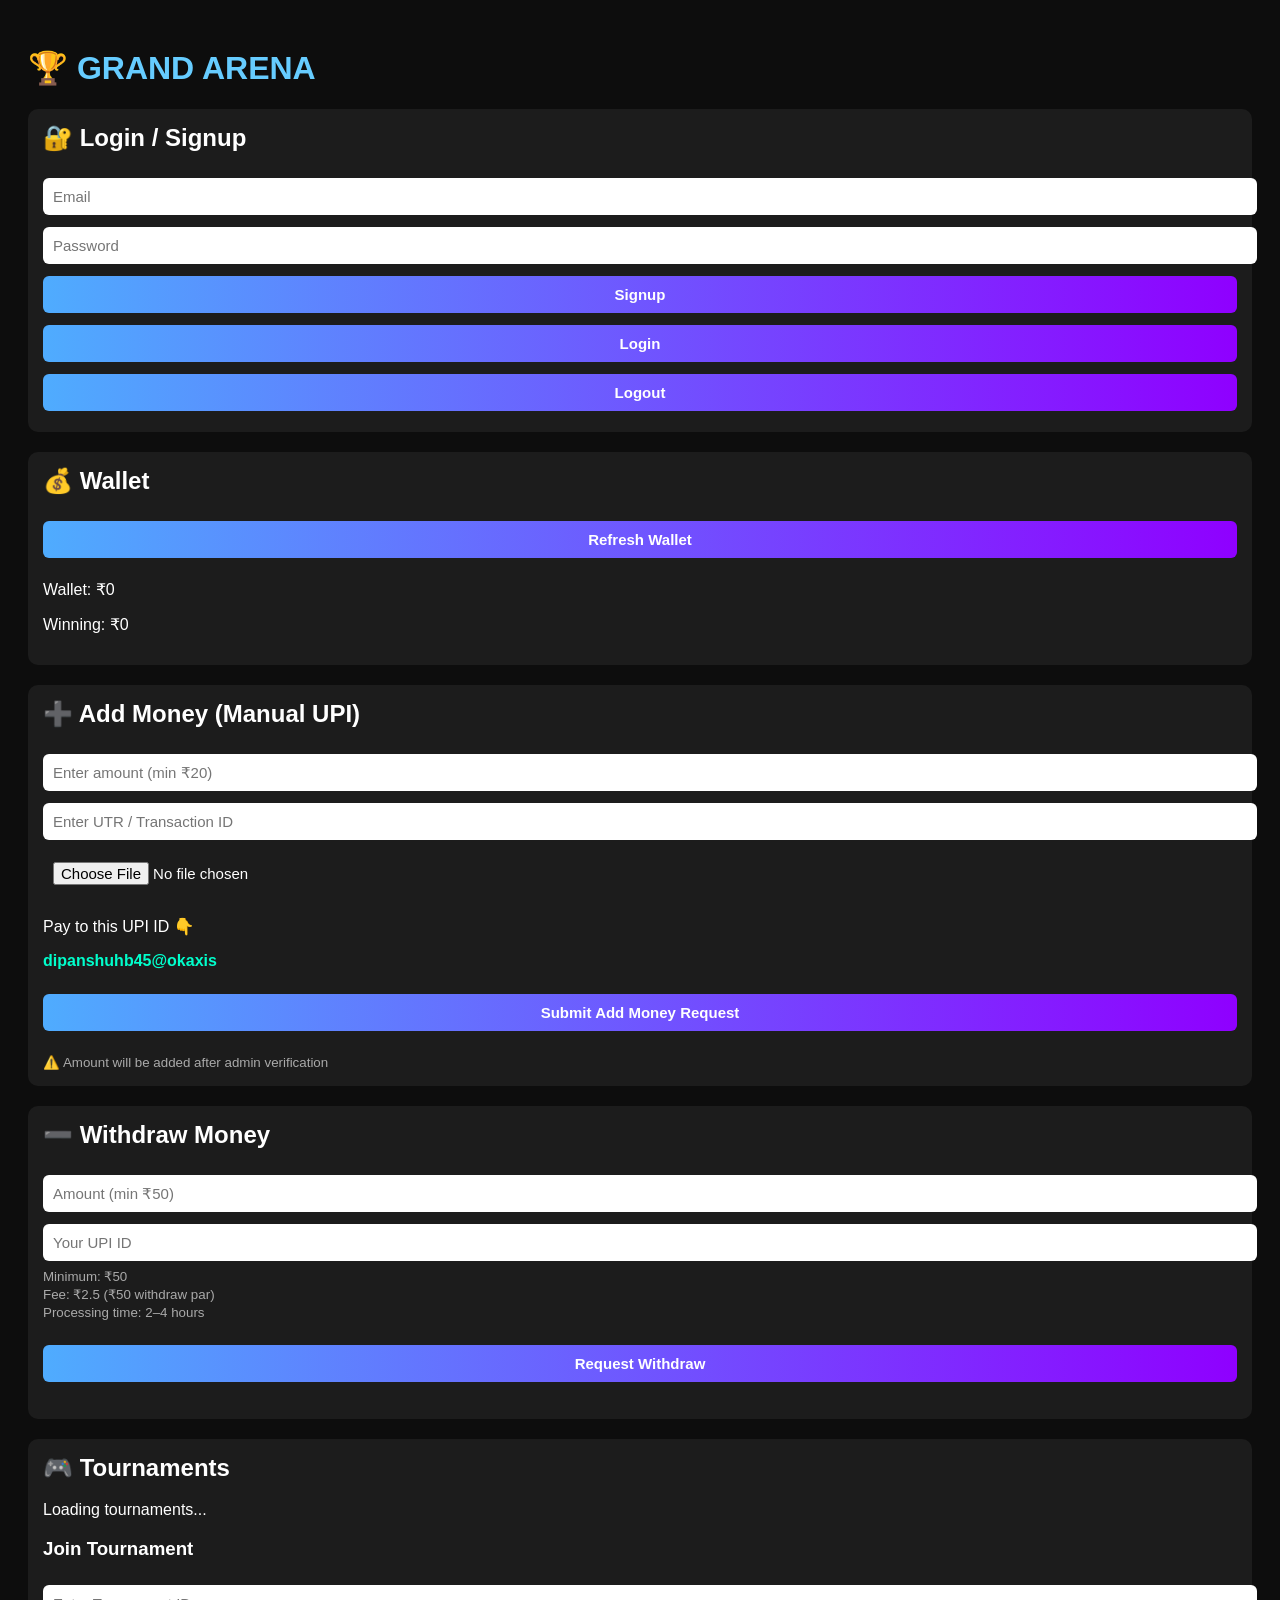
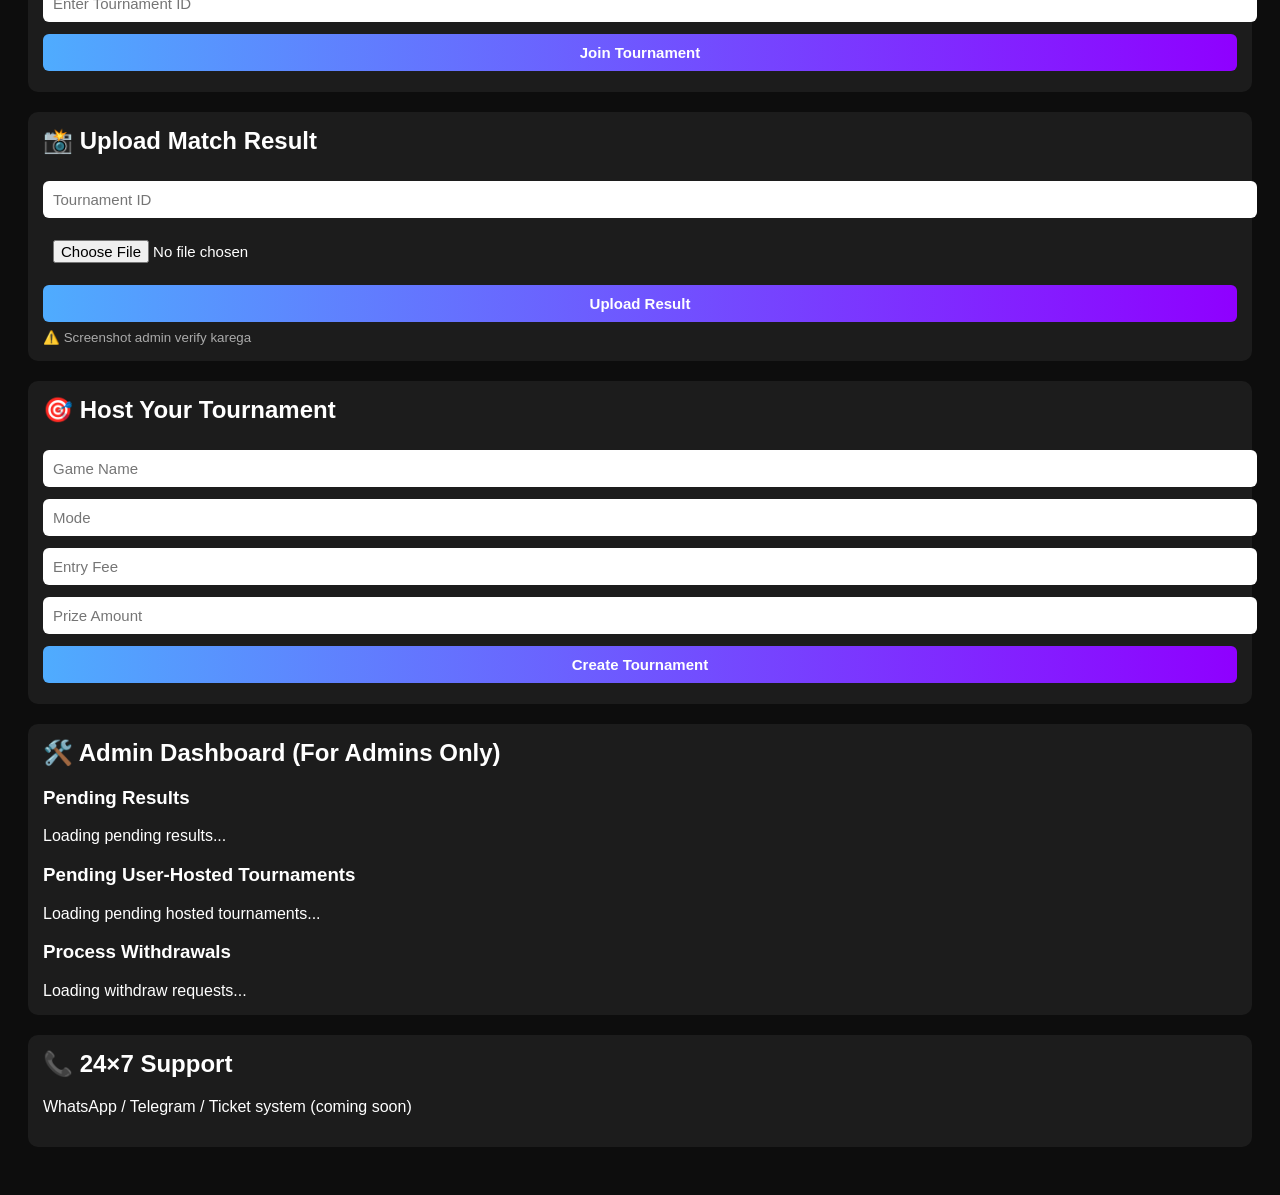
==== index.html @ b09b50f3 "Add files via upload" ====
<!DOCTYPE html>
<html lang="en">
<head>
  <meta charset="UTF-8" />
  <title>🏆 Grand Arena</title>
  <meta name="viewport" content="width=device-width, initial-scale=1.0" />

  <style>
    body {
      background:#0d0d0d;
      color:#fff;
      font-family: Arial, sans-serif;
      padding:20px;
    }
    h1 { color:#6cf; }
    h2 { margin-top:0; }
    input, button {
      width:100%;
      padding:10px;
      margin:6px 0;
      border-radius:6px;
      border:none;
      font-size:15px;
    }
    button {
      background: linear-gradient(90deg,#4facfe,#8f00ff);
      color:#fff;
      font-weight:bold;
      cursor:pointer;
    }
    button[disabled] {
      opacity:0.6;
      cursor:not-allowed;
    }
    .card {
      background:#1c1c1c;
      padding:15px;
      border-radius:10px;
      margin-bottom:20px;
    }
    small { color:#aaa; }
    b { color:#00ffcc; }
    .room {
      background:#111;
      padding:10px;
      border-radius:8px;
      margin-top:10px;
      border:1px solid #333;
    }
  </style>
</head>

<body>

<h1>🏆 GRAND ARENA</h1>

<!-- ================= AUTH ================= -->
<div class="card">
  <h2>🔐 Login / Signup</h2>
  <input id="email" type="email" placeholder="Email" />
  <input id="password" type="password" placeholder="Password" />
  <button onclick="signup()">Signup</button>
  <button onclick="login()">Login</button>
  <button onclick="logout()">Logout</button>
</div>

<!-- ================= WALLET ================= -->
<div class="card">
  <h2>💰 Wallet</h2>
  <button onclick="getWallet()">Refresh Wallet</button>
  <p id="wallet">Wallet: ₹0</p>
  <p id="win">Winning: ₹0</p>
</div>

<!-- ================= ADD MONEY ================= -->
<div class="card">
  <h2>➕ Add Money (Manual UPI)</h2>
  <input id="addAmount" type="number" placeholder="Enter amount (min ₹20)" />
  <input id="utr" placeholder="Enter UTR / Transaction ID" />
  <input id="screenshot" type="file" />
  <p>Pay to this UPI ID 👇</p>
  <b>dipanshuhb45@okaxis</b>
  <br><br>
  <button onclick="submitAddMoney()">Submit Add Money Request</button>
  <p id="addMoneyStatus"></p>
  <small>⚠️ Amount will be added after admin verification</small>
</div>

<!-- ================= WITHDRAW ================= -->
<div class="card">
  <h2>➖ Withdraw Money</h2>
  <input id="withdrawAmount" type="number" placeholder="Amount (min ₹50)" />
  <input id="withdrawUpi" placeholder="Your UPI ID" />
  <small>
    Minimum: ₹50 <br>
    Fee: ₹2.5 (₹50 withdraw par) <br>
    Processing time: 2–4 hours
  </small>
  <br><br>
  <button onclick="requestWithdraw()">Request Withdraw</button>
  <p id="withdrawStatus"></p>
</div>

<!-- ================= TOURNAMENTS ================= -->
<div class="card">
  <h2>🎮 Tournaments</h2>
  <div id="tournamentList">Loading tournaments...</div>
  <h3>Join Tournament</h3>
  <input type="text" id="tournamentIdInput" placeholder="Enter Tournament ID">
  <button id="joinBtn">Join Tournament</button>
</div>

<!-- ================= RESULT UPLOAD ================= -->
<div class="card">
  <h2>📸 Upload Match Result</h2>
  <input id="resultTournamentId" placeholder="Tournament ID" />
  <input id="resultScreenshot" type="file" />
  <button onclick="uploadResult()">Upload Result</button>
  <small>⚠️ Screenshot admin verify karega</small>
</div>

<!-- ================= USER HOSTED TOURNAMENT ================= -->
<div class="card">
  <h2>🎯 Host Your Tournament</h2>
  <input type="text" id="hostGame" placeholder="Game Name">
  <input type="text" id="hostMode" placeholder="Mode">
  <input type="number" id="hostEntryFee" placeholder="Entry Fee">
  <input type="number" id="hostPrize" placeholder="Prize Amount">
  <button id="hostBtn">Create Tournament</button>
</div>

<!-- ================= ADMIN ================= -->
<div class="card">
  <h2>🛠️ Admin Dashboard (For Admins Only)</h2>
  <h3>Pending Results</h3>
  <div id="pendingResults">Loading pending results...</div>

  <h3>Pending User-Hosted Tournaments</h3>
  <div id="pendingHosted">Loading pending hosted tournaments...</div>

  <h3>Process Withdrawals</h3>
  <div id="withdrawRequests">Loading withdraw requests...</div>
</div>

<!-- ================= SUPPORT ================= -->
<div class="card">
  <h2>📞 24×7 Support</h2>
  <p>WhatsApp / Telegram / Ticket system (coming soon)</p>
</div>

<script type="module" src="app.js"></script>
</body>
</html>
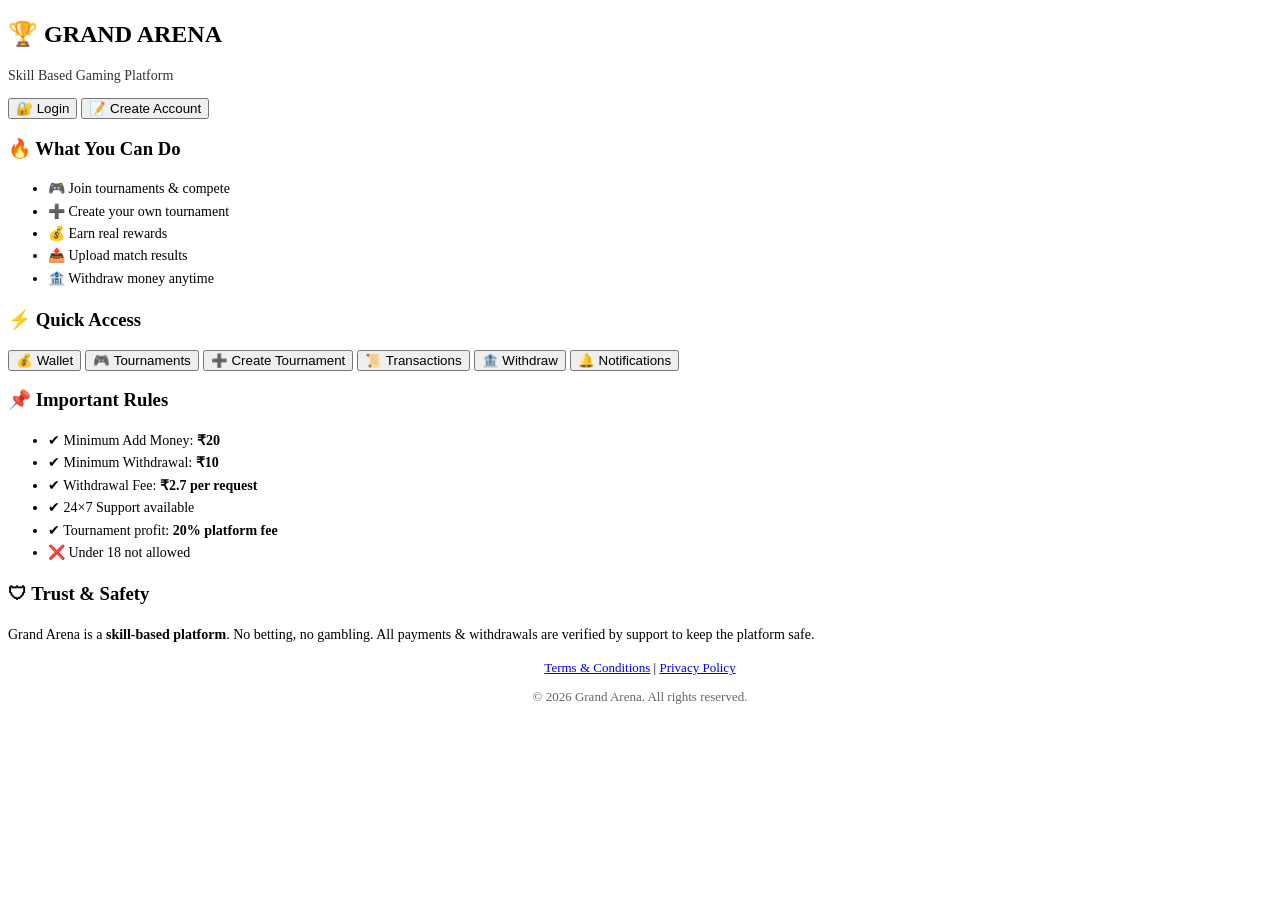
==== commit 8c40223a: "Add files via upload" ====
--- a/index.html
+++ b/index.html
@@ -1,153 +1,92 @@
 <!DOCTYPE html>
 <html lang="en">
 <head>
-  <meta charset="UTF-8" />
-  <title>🏆 Grand Arena</title>
-  <meta name="viewport" content="width=device-width, initial-scale=1.0" />
+  <meta charset="UTF-8">
+  <title>Grand Arena | Skill Based Gaming Platform</title>
+  <meta name="viewport" content="width=device-width, initial-scale=1">
 
-  <style>
-    body {
-      background:#0d0d0d;
-      color:#fff;
-      font-family: Arial, sans-serif;
-      padding:20px;
-    }
-    h1 { color:#6cf; }
-    h2 { margin-top:0; }
-    input, button {
-      width:100%;
-      padding:10px;
-      margin:6px 0;
-      border-radius:6px;
-      border:none;
-      font-size:15px;
-    }
-    button {
-      background: linear-gradient(90deg,#4facfe,#8f00ff);
-      color:#fff;
-      font-weight:bold;
-      cursor:pointer;
-    }
-    button[disabled] {
-      opacity:0.6;
-      cursor:not-allowed;
-    }
-    .card {
-      background:#1c1c1c;
-      padding:15px;
-      border-radius:10px;
-      margin-bottom:20px;
-    }
-    small { color:#aaa; }
-    b { color:#00ffcc; }
-    .room {
-      background:#111;
-      padding:10px;
-      border-radius:8px;
-      margin-top:10px;
-      border:1px solid #333;
-    }
-  </style>
+  <!-- SEO BASIC -->
+  <meta name="description" content="Grand Arena is a skill-based gaming platform. Create tournaments, join matches, earn real rewards. Minimum add ₹20, withdraw from ₹10 only.">
+  <meta name="keywords" content="Grand Arena, esports, skill based game, tournament, earn money gaming">
+  <meta name="author" content="Grand Arena">
+
+  <link rel="stylesheet" href="css/style.css">
 </head>
-
 <body>
 
-<h1>🏆 GRAND ARENA</h1>
+  <!-- HEADER -->
+  <div class="header">
+    <h2>🏆 GRAND ARENA</h2>
+    <p style="font-size:14px;opacity:0.8">Skill Based Gaming Platform</p>
+  </div>
 
-<!-- ================= AUTH ================= -->
-<div class="card">
-  <h2>🔐 Login / Signup</h2>
-  <input id="email" type="email" placeholder="Email" />
-  <input id="password" type="password" placeholder="Password" />
-  <button onclick="signup()">Signup</button>
-  <button onclick="login()">Login</button>
-  <button onclick="logout()">Logout</button>
-</div>
+  <!-- MAIN -->
+  <div class="container">
 
-<!-- ================= WALLET ================= -->
-<div class="card">
-  <h2>💰 Wallet</h2>
-  <button onclick="getWallet()">Refresh Wallet</button>
-  <p id="wallet">Wallet: ₹0</p>
-  <p id="win">Winning: ₹0</p>
-</div>
+    <!-- USER ACTIONS -->
+    <div class="card">
+      <button onclick="location.href='login.html'">🔐 Login</button>
+      <button onclick="location.href='signup.html'">📝 Create Account</button>
+    </div>
 
-<!-- ================= ADD MONEY ================= -->
-<div class="card">
-  <h2>➕ Add Money (Manual UPI)</h2>
-  <input id="addAmount" type="number" placeholder="Enter amount (min ₹20)" />
-  <input id="utr" placeholder="Enter UTR / Transaction ID" />
-  <input id="screenshot" type="file" />
-  <p>Pay to this UPI ID 👇</p>
-  <b>dipanshuhb45@okaxis</b>
-  <br><br>
-  <button onclick="submitAddMoney()">Submit Add Money Request</button>
-  <p id="addMoneyStatus"></p>
-  <small>⚠️ Amount will be added after admin verification</small>
-</div>
+    <!-- FEATURES -->
+    <div class="card">
+      <h3>🔥 What You Can Do</h3>
+      <ul style="font-size:14px;line-height:1.6">
+        <li>🎮 Join tournaments & compete</li>
+        <li>➕ Create your own tournament</li>
+        <li>💰 Earn real rewards</li>
+        <li>📤 Upload match results</li>
+        <li>🏦 Withdraw money anytime</li>
+      </ul>
+    </div>
 
-<!-- ================= WITHDRAW ================= -->
-<div class="card">
-  <h2>➖ Withdraw Money</h2>
-  <input id="withdrawAmount" type="number" placeholder="Amount (min ₹50)" />
-  <input id="withdrawUpi" placeholder="Your UPI ID" />
-  <small>
-    Minimum: ₹50 <br>
-    Fee: ₹2.5 (₹50 withdraw par) <br>
-    Processing time: 2–4 hours
-  </small>
-  <br><br>
-  <button onclick="requestWithdraw()">Request Withdraw</button>
-  <p id="withdrawStatus"></p>
-</div>
+    <!-- QUICK LINKS -->
+    <div class="card">
+      <h3>⚡ Quick Access</h3>
+      <button onclick="location.href='wallet.html'">💰 Wallet</button>
+      <button onclick="location.href='tournaments.html'">🎮 Tournaments</button>
+      <button onclick="location.href='create-tournament.html'">➕ Create Tournament</button>
+      <button onclick="location.href='transactions.html'">📜 Transactions</button>
+      <button onclick="location.href='withdraw.html'">🏦 Withdraw</button>
+      <button onclick="location.href='notifications.html'">🔔 Notifications</button>
+    </div>
 
-<!-- ================= TOURNAMENTS ================= -->
-<div class="card">
-  <h2>🎮 Tournaments</h2>
-  <div id="tournamentList">Loading tournaments...</div>
-  <h3>Join Tournament</h3>
-  <input type="text" id="tournamentIdInput" placeholder="Enter Tournament ID">
-  <button id="joinBtn">Join Tournament</button>
-</div>
+    <!-- RULES & INFO -->
+    <div class="card">
+      <h3>📌 Important Rules</h3>
+      <ul style="font-size:14px;line-height:1.6">
+        <li>✔ Minimum Add Money: <b>₹20</b></li>
+        <li>✔ Minimum Withdrawal: <b>₹10</b></li>
+        <li>✔ Withdrawal Fee: <b>₹2.7 per request</b></li>
+        <li>✔ 24×7 Support available</li>
+        <li>✔ Tournament profit: <b>20% platform fee</b></li>
+        <li>❌ Under 18 not allowed</li>
+      </ul>
+    </div>
 
-<!-- ================= RESULT UPLOAD ================= -->
-<div class="card">
-  <h2>📸 Upload Match Result</h2>
-  <input id="resultTournamentId" placeholder="Tournament ID" />
-  <input id="resultScreenshot" type="file" />
-  <button onclick="uploadResult()">Upload Result</button>
-  <small>⚠️ Screenshot admin verify karega</small>
-</div>
+    <!-- TRUST -->
+    <div class="card">
+      <h3>🛡 Trust & Safety</h3>
+      <p style="font-size:14px;line-height:1.6">
+        Grand Arena is a <b>skill-based platform</b>.  
+        No betting, no gambling.  
+        All payments & withdrawals are verified by support to keep the platform safe.
+      </p>
+    </div>
 
-<!-- ================= USER HOSTED TOURNAMENT ================= -->
-<div class="card">
-  <h2>🎯 Host Your Tournament</h2>
-  <input type="text" id="hostGame" placeholder="Game Name">
-  <input type="text" id="hostMode" placeholder="Mode">
-  <input type="number" id="hostEntryFee" placeholder="Entry Fee">
-  <input type="number" id="hostPrize" placeholder="Prize Amount">
-  <button id="hostBtn">Create Tournament</button>
-</div>
+    <!-- FOOTER -->
+    <div class="card" style="text-align:center;font-size:13px">
+      <p>
+        <a href="terms.html">Terms & Conditions</a> |
+        <a href="privacy.html">Privacy Policy</a>
+      </p>
+      <p style="opacity:0.6">
+        © 2026 Grand Arena. All rights reserved.
+      </p>
+    </div>
 
-<!-- ================= ADMIN ================= -->
-<div class="card">
-  <h2>🛠️ Admin Dashboard (For Admins Only)</h2>
-  <h3>Pending Results</h3>
-  <div id="pendingResults">Loading pending results...</div>
+  </div>
 
-  <h3>Pending User-Hosted Tournaments</h3>
-  <div id="pendingHosted">Loading pending hosted tournaments...</div>
-
-  <h3>Process Withdrawals</h3>
-  <div id="withdrawRequests">Loading withdraw requests...</div>
-</div>
-
-<!-- ================= SUPPORT ================= -->
-<div class="card">
-  <h2>📞 24×7 Support</h2>
-  <p>WhatsApp / Telegram / Ticket system (coming soon)</p>
-</div>
-
-<script type="module" src="app.js"></script>
 </body>
 </html>
